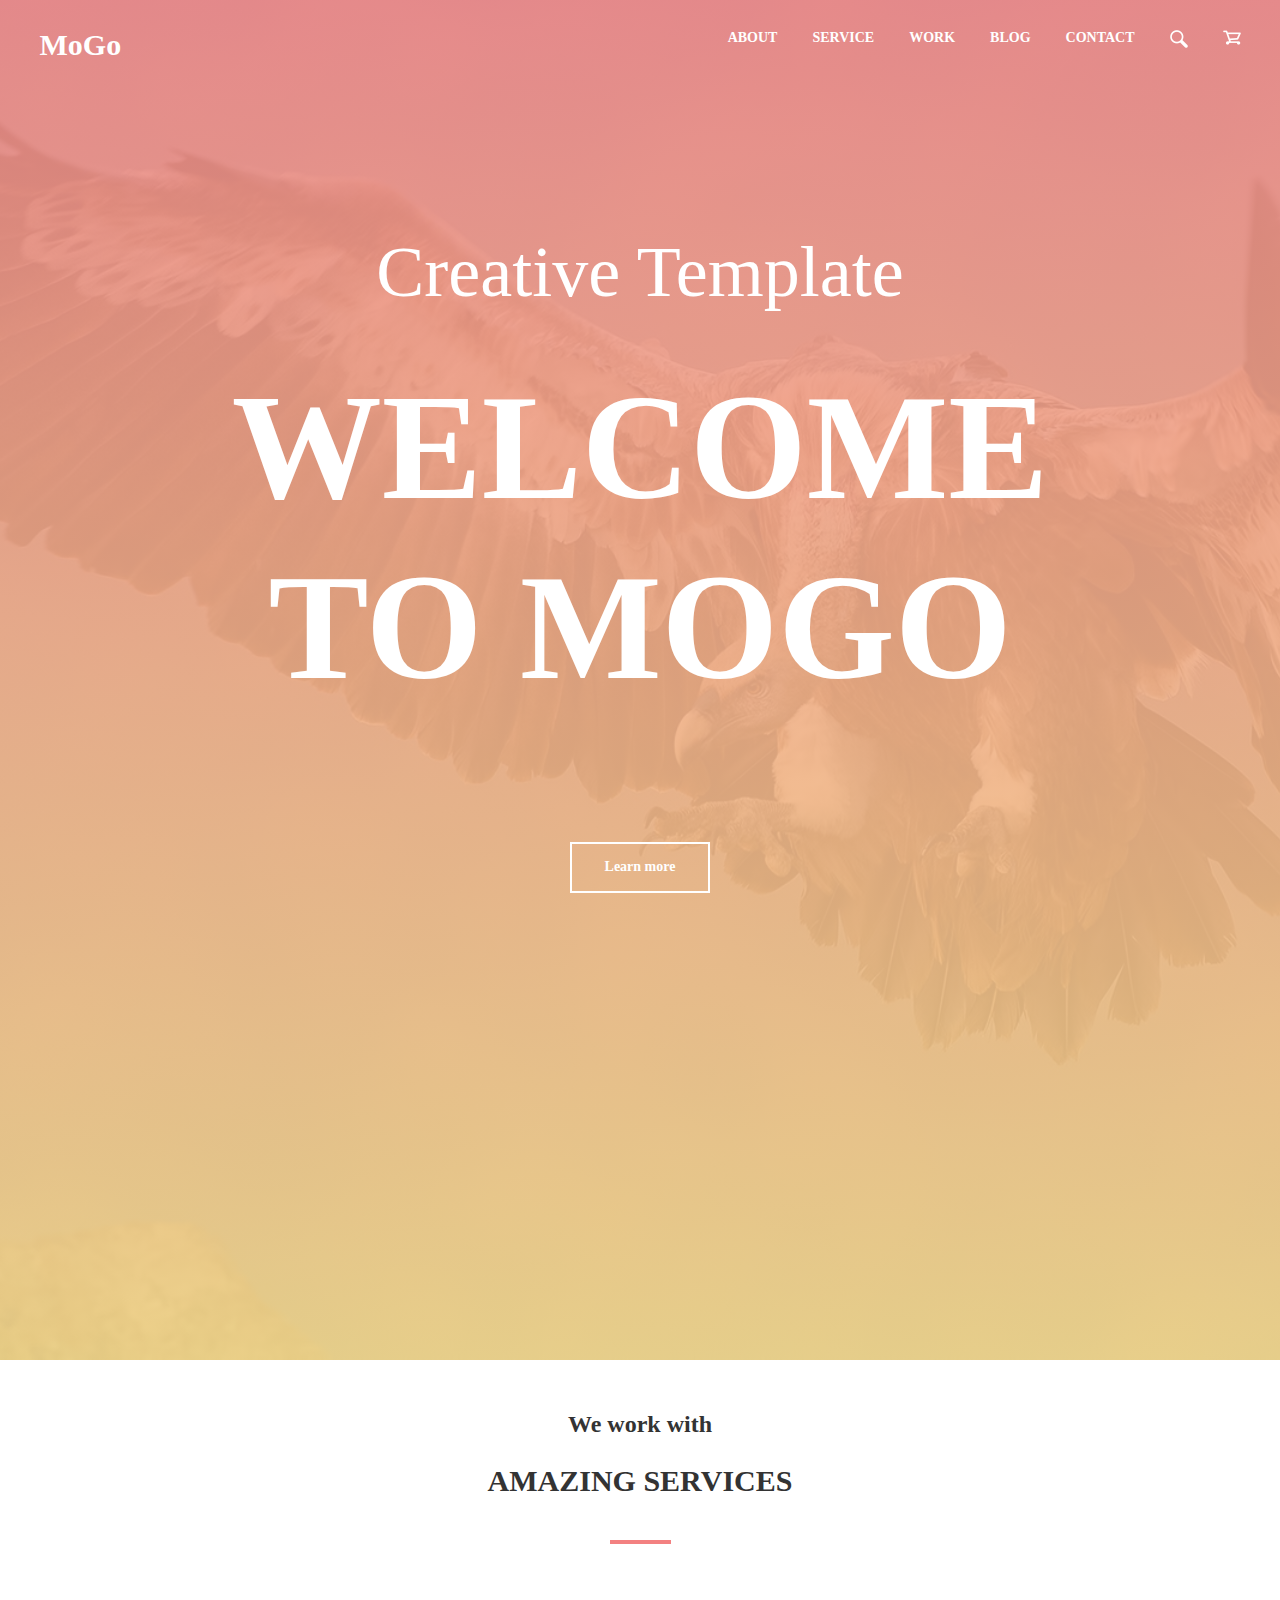
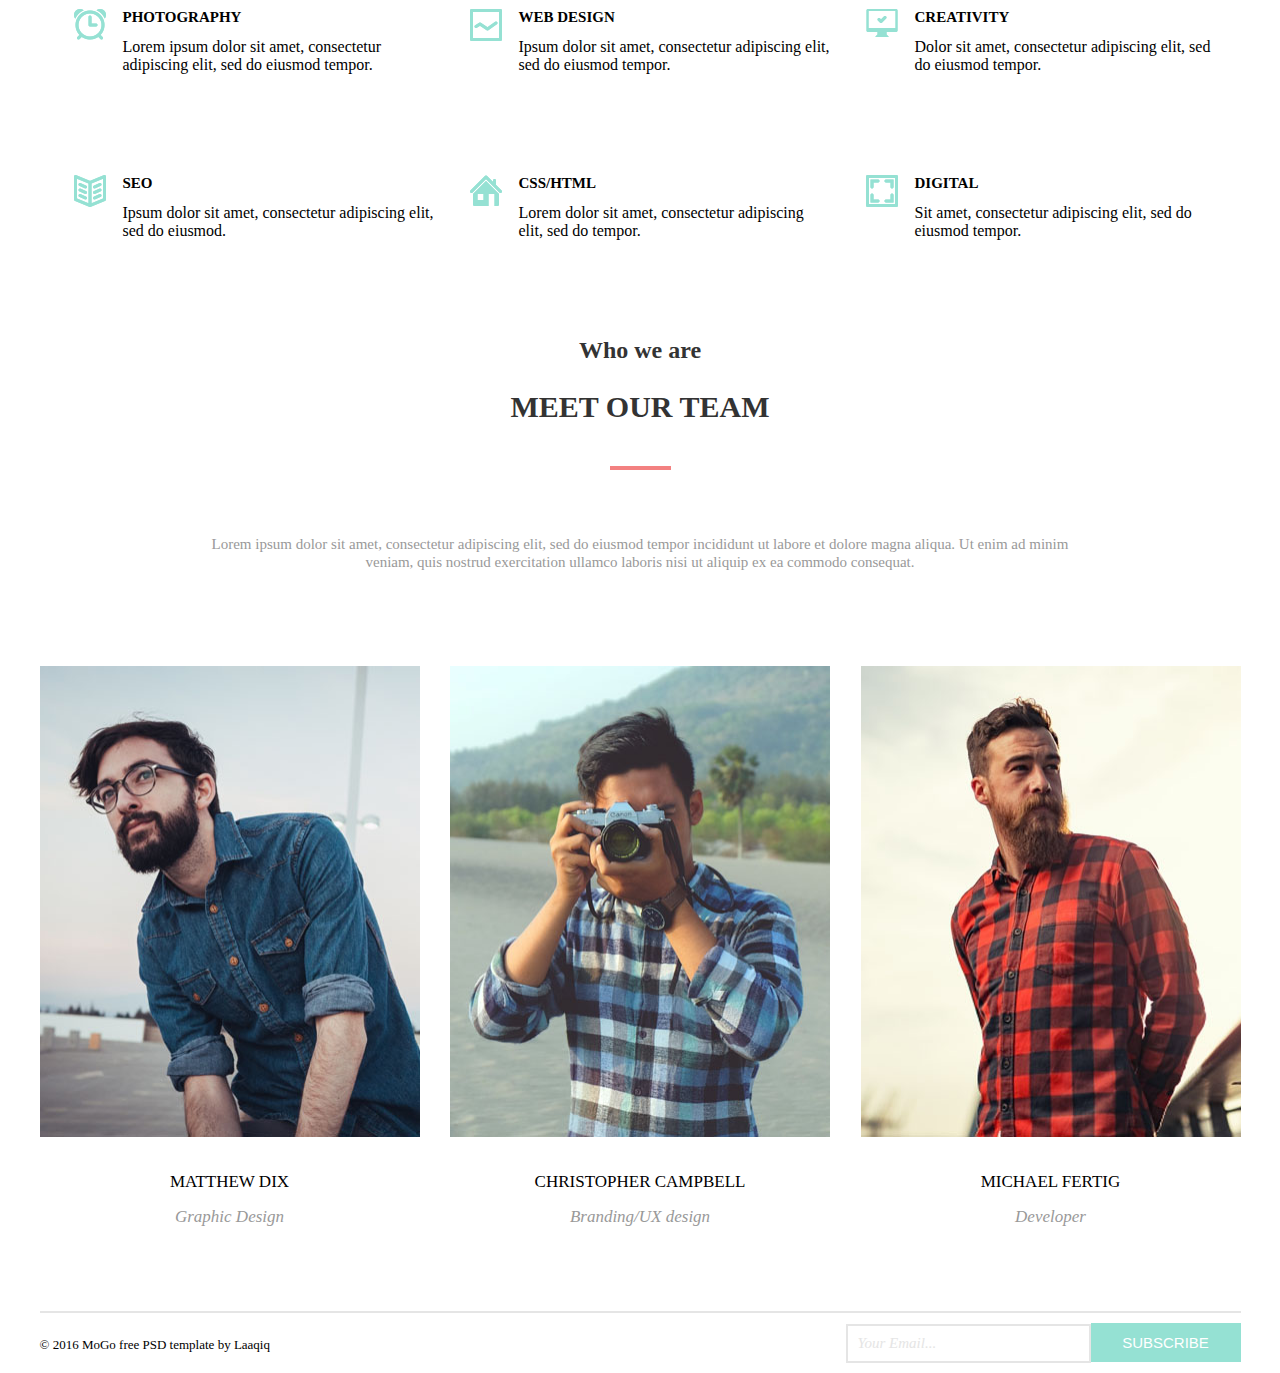
==== modul-10/index.html @ 05763b3d "home work_10_v2" ====
<!DOCTYPE html>
<html lang="en">
<head>
    <meta charset="UTF-8">
    <meta name="viewport" content="width=device-width, initial-scale=1.0">
    <title>Documet</title>
    
    <link rel="stylesheet" href="styles/fonts.css">
    <link rel="stylesheet" href="styles/styles.css">
     <link rel="stylesheet" href="styles/normalize.css">
</head>
<body>
        <header class="header">
            <div class="container">
                <div class="header__inner">
                    <a class="header__logo" href="">MoGo</a>
           
                    <nav class="header__nav">
                        <ul class="header__nav-list">
                        <li class="header__nav-item">
                            <a class="header__nav-link header__nav-link_active" href="">about</a>
                        </li>
                        <li class="header__nav-item">
                            <a class="header__nav-link" href="">service</a>
                        </li>
                        <li class="header__nav-item">
                            <a class="header__nav-link" href="">work</a>
                        </li>
                        <li class="header__nav-item">
                            <a class="header__nav-link" href="">blog</a>
                        </li>
                        <li class="header__nav-item">
                            <a class="header__nav-link" href="">contact</a>
                        </li>
                        <li class="header__nav-item">
                            <a class="header__nav-link" href="">
                                <img class="header__img"  srcset="img/img/search.png 18w, img/img/search@2x.png 36w" sizes="18px" src="img/img/search.png" alt="#" width="18">
                            </a>
                        </li>
                        <li class="header__nav-item">
                            <a class="header__nav-link" href="">
                                <img class="header__img"  srcset="img/img/backet.png 18w, img/img/backet@2x.png 36w" sizes="18px" src="img/img/backet.png" alt="#" width="18">
                            </a>
                        </li>
                        </ul>
                    </nav>
                 </div>
            </div>
        </header>
    
        <main>

            <section class="info">
                <div class="info-wrap">
                    <div class="info-container">
                        <p class="info-container__text">
                            Creative Template
                        </p>
                        <h2 class="info-container__title">
                            Welcome to MoGo
                        </h2>
                        <div class="info-container__button-wrap">
                            <button class="info-container__button">Learn more</button>
                        </div>
                    </div>
                </div>
            </section>

    <section class="our-team">
        <div class="container">
                        <h2 class="spans">
                        <span class="sub-title">We work with</span>
                        <span class="h2">amazing services</span>
                        </h2>

                    <ul class="menu__item">
                        <li class="menu">
                            <article class="img__1 article">
                                <h2 class="heading">
                                    photography
                                </h2>
                                <p class="inf">
                                    Lorem ipsum dolor sit amet, consectetur adipiscing elit, sed do eiusmod tempor.
                                </p>
                            </article>
                        </li>
                        <li class="menu">
                            <article class="img__2 article">
                                <h2 class="heading">
                                    web design
                                </h2>
                                <p class="inf">
                                    Ipsum dolor sit amet, consectetur adipiscing elit, sed do eiusmod tempor.
                                </p>
                            </article>
                        </li>
                        <li class="menu">
                            <article class="img__3 article">
                                <h2 class="heading">
                                    creativity
                                </h2>
                                <p class="inf">
                                    Dolor sit amet, consectetur adipiscing elit, sed do eiusmod tempor.
                                </p>
                            </article>
                        </li>
                        <li class="menu">
                            <article class="img__4 article">
                                <h2 class="heading">
                                    seo
                                </h2>
                                <p class="inf">
                                    Ipsum dolor sit amet, consectetur adipiscing elit, sed do eiusmod.
                                </p>
                            </article>
                        </li>
                        <li class="menu">
                            <article class="img__5 article">
                                <h2 class="heading">
                                    css/html
                                </h2>
                                <p class="inf">
                                    Lorem dolor sit amet, consectetur adipiscing elit, sed do tempor.
                                </p>
                            </article>
                        </li>
                        <li class="menu">
                            <article class="img__6 article">
                                <h2 class="heading">
                                    digital
                                </h2>
                                <p class="inf">
                                    Sit amet, consectetur adipiscing elit, sed do eiusmod tempor.
                                </p>
                            </article>
                        </li>
                    </ul>
                </div>
                </section>

         <section class="our-team">
            <div class="container">
                        <h2 class="spans">
                        <span class="sub-title">Who we are</span>

                        <span class="h2">Meet our team</span>
                        </h2>
                        <p class="text">
                            Lorem ipsum dolor sit amet, consectetur adipiscing elit, sed do eiusmod tempor incididunt ut labore et dolore magna aliqua. Ut enim ad minim veniam, quis nostrud exercitation ullamco laboris nisi ut aliquip ex ea commodo consequat. 
                        </p>
                        <ul class="our-team__members-list">
                            <li class="our-team__member">
                                <div class="card">
                                    <div class="overlay">
                                    <a class="icons" href="">
                                        <span class="icon-1 overlay-icon"></span>
                                    </a>
                                    <a class="icons" href="">
                                        <span class="icon-2 overlay-icon"></span>
                                    </a>
                                    <a class="icons" href="">
                                        <span class="icon-3 overlay-icon"></span>
                                    </a>
                                    <a class="icons" href="">
                                        <span class="icon-4 overlay-icon"></span>
                                    </a>
                                    </div>
                                    <img src="img/men/men1.jpg" alt="" width="380px" height="471px">
                                    <p class="card-name">Matthew Dix</p>
                                    <p class="card-pos">Graphic Design</p>
                                </div>
                            </li>
                            <li class="our-team__member">
                                <div class="card">
                                    <div class="overlay">
                                        <a class="icons" href="">
                                        <span class="icon-1 overlay-icon"></span>
                                        </a>
                                        <a class="icons" href="">                                 
                                        <span class="icon-2 overlay-icon"></span>
                                        </a>
                                        <a class="icons" href="">
                                        <span class="icon-3 overlay-icon"></span>
                                        </a>
                                        <a class="icons" href="">
                                        <span class="icon-4 overlay-icon"></span>
                                        </a>
                                    </div>
                                    <img src="img/men/men2.jpg" alt="" width="380px" height="471px">
                                    <p class="card-name">Christopher Campbell</p>
                                    <p class="card-pos">Branding/UX design</p>
                                </div>
                            </li>
                            <li class="our-team__member">
                                <div class="card">
                                    <div class="overlay">
                                        <a class="icons" href="">
                                        <span class="icon-1 overlay-icon"></span>
                                        </a>
                                        <a class="icons" href="">
                                        <span class="icon-2 overlay-icon"></span>
                                        </a>
                                        <a class="icons" href="">
                                        <span class="icon-3 overlay-icon"></span>
                                        </a>
                                        <a class="icons" href="">
                                        <span class="icon-4 overlay-icon"></span>
                                        </a>
                                    </div>
                                    <img src="img/men/men3.jpg" alt="" width="380px" height="471px">
                                    <p class="card-name">Michael Fertig</p>
                                    <p class="card-pos">Developer</p>
                                </div>
                            </li>
                        </ul>
                </div>
            </section>
            
        </main> 

        <footer class="">
            <div class="container">
                <div class="footer__nav">
                    <div class="footer__iner">
                        <a class="footer__navs">
                            <p class="footer_text">© 2016 MoGo free PSD template by Laaqiq</p>
                        </a>
                
                        <form action="">
                            <p class="inp">
                                <input class="imp__text" type="text" value="Your Email..."><input class="imp__sub" type="submit" value="subscribe">
                            </p>
                        </form>
                     </div>
                </div>
            </div>
      
        </footer>
    
</body>
</html>
---- modul-10/styles/fonts.css ----
/* montserrat-300italic - latin */
@font-face {
    font-family: 'Montserrat';
    font-style: italic;
    font-weight: 300;
    src: local('Montserrat Light Italic'), local('Montserrat-LightItalic'),
         url('../fonts/Montserratmontserrat-v14-latin-300italic.woff2') format('woff2'), /* Chrome 26+, Opera 23+, Firefox 39+ */
         url('../fonts/Montserratmontserrat-v14-latin-300italic.woff') format('woff'); /* Chrome 6+, Firefox 3.6+, IE 9+, Safari 5.1+ */
  }
  /* montserrat-regular - latin */
  @font-face {
    font-family: 'Montserrat';
    font-style: normal;
    font-weight: 400;
    src: local('Montserrat Regular'), local('Montserrat-Regular'),
         url('../fonts/Montserratmontserrat-v14-latin-regular.woff2') format('woff2'), /* Chrome 26+, Opera 23+, Firefox 39+ */
         url('../fonts/Montserratmontserrat-v14-latin-regular.woff') format('woff'); /* Chrome 6+, Firefox 3.6+, IE 9+, Safari 5.1+ */
  }
  /* montserrat-italic - latin */
  @font-face {
    font-family: 'Montserrat';
    font-style: italic;
    font-weight: 400;
    src: local('Montserrat Italic'), local('Montserrat-Italic'),
         url('../fonts/Montserratmontserrat-v14-latin-italic.woff2') format('woff2'), /* Chrome 26+, Opera 23+, Firefox 39+ */
         url('../fonts/Montserratmontserrat-v14-latin-italic.woff') format('woff'); /* Chrome 6+, Firefox 3.6+, IE 9+, Safari 5.1+ */
  }
  /* montserrat-500 - latin */
  @font-face {
    font-family: 'Montserrat';
    font-style: normal;
    font-weight: 500;
    src: local('Montserrat Medium'), local('Montserrat-Medium'),
         url('../fonts/Montserratmontserrat-v14-latin-500.woff2') format('woff2'), /* Chrome 26+, Opera 23+, Firefox 39+ */
         url('../fonts/Montserratmontserrat-v14-latin-500.woff') format('woff'); /* Chrome 6+, Firefox 3.6+, IE 9+, Safari 5.1+ */
  }
  /* montserrat-500italic - latin */
  @font-face {
    font-family: 'Montserrat';
    font-style: italic;
    font-weight: 500;
    src: local('Montserrat Medium Italic'), local('Montserrat-MediumItalic'),
         url('../fonts/Montserratmontserrat-v14-latin-500italic.woff2') format('woff2'), /* Chrome 26+, Opera 23+, Firefox 39+ */
         url('../fonts/Montserratmontserrat-v14-latin-500italic.woff') format('woff'); /* Chrome 6+, Firefox 3.6+, IE 9+, Safari 5.1+ */
  }
  /* montserrat-600 - latin */
  @font-face {
    font-family: 'Montserrat';
    font-style: normal;
    font-weight: 600;
    src: local('Montserrat SemiBold'), local('Montserrat-SemiBold'),
         url('../fonts/Montserratmontserrat-v14-latin-600.woff2') format('woff2'), /* Chrome 26+, Opera 23+, Firefox 39+ */
         url('../fonts/Montserratmontserrat-v14-latin-600.woff') format('woff'); /* Chrome 6+, Firefox 3.6+, IE 9+, Safari 5.1+ */
  }
  /* montserrat-600italic - latin */
  @font-face {
    font-family: 'Montserrat';
    font-style: italic;
    font-weight: 600;
    src: local('Montserrat SemiBold Italic'), local('Montserrat-SemiBoldItalic'),
         url('../fonts/Montserratmontserrat-v14-latin-600italic.woff2') format('woff2'), /* Chrome 26+, Opera 23+, Firefox 39+ */
         url('../fonts/Montserratmontserrat-v14-latin-600italic.woff') format('woff'); /* Chrome 6+, Firefox 3.6+, IE 9+, Safari 5.1+ */
  }
  /* montserrat-700 - latin */
  @font-face {
    font-family: 'Montserrat';
    font-style: normal;
    font-weight: 700;
    src: local('Montserrat Bold'), local('Montserrat-Bold'),
         url('../fonts/Montserratmontserrat-v14-latin-700.woff2') format('woff2'), /* Chrome 26+, Opera 23+, Firefox 39+ */
         url('../fonts/Montserratmontserrat-v14-latin-700.woff') format('woff'); /* Chrome 6+, Firefox 3.6+, IE 9+, Safari 5.1+ */
  }
  /* montserrat-700italic - latin */
  @font-face {
    font-family: 'Montserrat';
    font-style: italic;
    font-weight: 700;
    src: local('Montserrat Bold Italic'), local('Montserrat-BoldItalic'),
         url('../fonts/Montserratmontserrat-v14-latin-700italic.woff2') format('woff2'), /* Chrome 26+, Opera 23+, Firefox 39+ */
         url('../fonts/Montserratmontserrat-v14-latin-700italic.woff') format('woff'); /* Chrome 6+, Firefox 3.6+, IE 9+, Safari 5.1+ */
  }
  /* montserrat-800 - latin */
  @font-face {
    font-family: 'Montserrat';
    font-style: normal;
    font-weight: 800;
    src: local('Montserrat ExtraBold'), local('Montserrat-ExtraBold'),
         url('../fonts/Montserratmontserrat-v14-latin-800.woff2') format('woff2'), /* Chrome 26+, Opera 23+, Firefox 39+ */
         url('../fonts/Montserratmontserrat-v14-latin-800.woff') format('woff'); /* Chrome 6+, Firefox 3.6+, IE 9+, Safari 5.1+ */
  }
  /* montserrat-800italic - latin */
  @font-face {
    font-family: 'Montserrat';
    font-style: italic;
    font-weight: 800;
    src: local('Montserrat ExtraBold Italic'), local('Montserrat-ExtraBoldItalic'),
         url('../fonts/Montserratmontserrat-v14-latin-800italic.woff2') format('woff2'), /* Chrome 26+, Opera 23+, Firefox 39+ */
         url('../fonts/Montserratmontserrat-v14-latin-800italic.woff') format('woff'); /* Chrome 6+, Firefox 3.6+, IE 9+, Safari 5.1+ */
  }




  /* kaushan-script-regular - latin-ext_latin */
@font-face {
    font-family: 'Kaushan Script';
    font-style: normal;
    font-weight: 400;
    src: local('Kaushan Script'), local('KaushanScript-Regular'),
         url('../fonts/Kaushan Scriptkaushan-script-v8-latin-ext_latin-regular.woff2') format('woff2'), /* Chrome 26+, Opera 23+, Firefox 39+ */
         url('../fonts/Kaushan Scriptkaushan-script-v8-latin-ext_latin-regular.woff') format('woff'); /* Chrome 6+, Firefox 3.6+, IE 9+, Safari 5.1+ */
  }








  /* roboto-regular - latin-ext_latin */
@font-face {
    font-family: 'Roboto';
    font-style: normal;
    font-weight: 400;
    src: local('Roboto'), local('Roboto-Regular'),
         url('../fonts/Robotoroboto-v20-latin-ext_latin-regular.woff2') format('woff2'), /* Chrome 26+, Opera 23+, Firefox 39+ */
         url('../fonts/Robotoroboto-v20-latin-ext_latin-regular.woff') format('woff'); /* Chrome 6+, Firefox 3.6+, IE 9+, Safari 5.1+ */
  }
  /* roboto-500 - latin-ext_latin */
  @font-face {
    font-family: 'Roboto';
    font-style: normal;
    font-weight: 500;
    src: local('Roboto Medium'), local('Roboto-Medium'),
         url('../fonts/Robotoroboto-v20-latin-ext_latin-500.woff2') format('woff2'), /* Chrome 26+, Opera 23+, Firefox 39+ */
         url('../fonts/Robotoroboto-v20-latin-ext_latin-500.woff') format('woff'); /* Chrome 6+, Firefox 3.6+, IE 9+, Safari 5.1+ */
  }
  /* roboto-500italic - latin-ext_latin */
  @font-face {
    font-family: 'Roboto';
    font-style: italic;
    font-weight: 500;
    src: local('Roboto Medium Italic'), local('Roboto-MediumItalic'),
         url('../fonts/Robotoroboto-v20-latin-ext_latin-500italic.woff2') format('woff2'), /* Chrome 26+, Opera 23+, Firefox 39+ */
         url('../fonts/Robotoroboto-v20-latin-ext_latin-500italic.woff') format('woff'); /* Chrome 6+, Firefox 3.6+, IE 9+, Safari 5.1+ */
  }
  /* roboto-italic - latin-ext_latin */
  @font-face {
    font-family: 'Roboto';
    font-style: italic;
    font-weight: 400;
    src: local('Roboto Italic'), local('Roboto-Italic'),
         url('../fonts/Robotoroboto-v20-latin-ext_latin-italic.woff2') format('woff2'), /* Chrome 26+, Opera 23+, Firefox 39+ */
         url('../fonts/Robotoroboto-v20-latin-ext_latin-italic.woff') format('woff'); /* Chrome 6+, Firefox 3.6+, IE 9+, Safari 5.1+ */
  }
  /* roboto-700 - latin-ext_latin */
  @font-face {
    font-family: 'Roboto';
    font-style: normal;
    font-weight: 700;
    src: local('Roboto Bold'), local('Roboto-Bold'),
         url('../fonts/Robotoroboto-v20-latin-ext_latin-700.woff2') format('woff2'), /* Chrome 26+, Opera 23+, Firefox 39+ */
         url('../fonts/Robotoroboto-v20-latin-ext_latin-700.woff') format('woff'); /* Chrome 6+, Firefox 3.6+, IE 9+, Safari 5.1+ */
  }
  /* roboto-700italic - latin-ext_latin */
  @font-face {
    font-family: 'Roboto';
    font-style: italic;
    font-weight: 700;
    src: local('Roboto Bold Italic'), local('Roboto-BoldItalic'),
         url('../fonts/Robotoroboto-v20-latin-ext_latin-700italic.woff2') format('woff2'), /* Chrome 26+, Opera 23+, Firefox 39+ */
         url('../fonts/Robotoroboto-v20-latin-ext_latin-700italic.woff') format('woff'); /* Chrome 6+, Firefox 3.6+, IE 9+, Safari 5.1+ */
  }
---- modul-10/styles/styles.css ----
.container {
    position: relative;
    width: 100%;
    max-width: 1201px;
    margin: auto;
    box-sizing: border-box;
}
.header {
    padding-top: 30px;
    width: 100%;
    position: absolute;
    top: 0;
    left: 0;
}

.header__inner {
    display: flex;
    flex-wrap: wrap;
    justify-content: space-between;
    align-items: center;
    height: 38px;
}

.header__logo {
    font-family: 'Montserrat';
    align-self: start;
    color: #fff;
    font-size: 30px;
    line-height: 1;
    font-weight: 700;
    text-decoration: none;
}

.header__nav-list {
    margin: 0px;
    padding: 0px;
    display: flex;
    flex-wrap: wrap;
    list-style: none;
    text-align: center;
}

.header__nav-item {
    margin-right: 35px;
    font-size: 16px;
}

.header__nav-item:last-child {
    margin-right: 0;
}

.header__nav-link {
    display: block;
    position: relative;
    color: #fff;
    font-size: 14px;
    font-weight: 700;
    text-transform: uppercase;
    text-decoration: none;
    transition: 0.2s;
    font-family: 'Montserrat';
}

.header__nav-link::after {
content: '';
display: block;
width: 100%;
height: 4px;
margin: 11px 0 0;
background-color: transparent;
transition: 0.2s;
}

.header__nav-link:hover::after {
    background-color: #fce38a;
}

.header__nav-link:hover {
    color: #fce38a;
}

.info {
    min-height: 100vh;
    /* padding: 229px 0 231px; */
    background-image: url(../img/back/back.png);
    background-position: center;
    background-size: cover;
    box-sizing: border-box;
    margin-bottom: 50px;
}

.info-wrap {
    width: 100%;
    min-height: 100vh;
    /* height: 100%; */
    padding: 229px 0 231px;
    background-image: linear-gradient(to bottom,rgb(239, 138, 138, 0.9),rgb(241, 214, 138, 0.9));
}

.info-container {
    max-width: 860px;
    margin: 0 auto;
}

.info-container__text {
    text-align: center;
    font-family: 'Kaushan Script';
    font-size: 72px;
    line-height: 1.2;
    margin: 0 auto 42px;
    color: #fff;
}

.info-container__title {
    max-width: 860px;
    margin: 0 auto 125px;
    text-align: center;
    font-size: 150px;
    font-weight: 700;
    color: #ffffff;
    text-transform: uppercase;
    line-height: 1.2;
    font-family: 'Montserrat';
}

.info-container__button-wrap {
    text-align: center;
}
.info-container__button {
    display: inline-block;
    padding: 15px 33px;
    border: 2px solid #fff;
    background-color: transparent;
    cursor: pointer;
    font-size: 14px;
    font-weight: 600;
    line-height: 1.2;
    color: #fff;
    font-family: 'Montserrat';
}





.sub-title {
    display: block;
margin: 0px;
padding: 0px;
margin-bottom: 24px;
color: #333333;
font-family: 'Kaushan Script';
font-size: 24px;
line-height: 1.2;
text-align: center;
}

.h2 {
margin-bottom:  48px;
padding:  0px;
color: #333333;
font-size: 30px;
font-weight: 700;
line-height: 1.2;
text-align: center;
text-transform: uppercase;
font-family: 'Montserrat';
}

.h2::after {
    content: '';
    display: block;
    width: 61px;
    height: 4px;
    margin: 41px auto 0;
    background-color: #f38181;
}

.text {
color: #999999;
font-family: 'Roboto';
font-size: 15px;
line-height: 1.2;
text-align: center;
margin: 0px 150px;
margin-bottom: 95px;

}


.menu__item {
display: flex;
flex-wrap: wrap;
justify-content: space-evenly;
margin: 0px;
padding: 0px;
align-items: center;
list-style: none; 
margin-bottom: 95px;
}



.menu {
    width: 383px;
    display: flex;
    margin-bottom: 100px;
}

.menu__item :nth-child(n+4) {
    margin-bottom: 0px;
}


.article {
position: relative;
width: 383px;
padding-left: 70px;
}

.img__1 ::before {
position: absolute;
background-image: url(../img/img/img1.png);
background-repeat: no-repeat;
left: 21px;
top: 0px;
display: inline-block;
content: '';
width: 32px;
height: 32px;
} 

.img__2 ::before {
position: absolute;
background-image: url(../img/img/img2.png);
background-repeat: no-repeat;
left: 21px;
top: 0px;
display: inline-block;
content: '';
width: 32px;
height: 32px;
} 

.img__3 ::before {
position: absolute;
background-image: url(../img/img/img3.png);
background-repeat: no-repeat;
left: 21px;
top: 0px;
display: inline-block;
content: '';
width: 32px;
height: 32px;
} 

.img__4 ::before {
position: absolute;
background-image: url(../img/img/img4.png);
background-repeat: no-repeat;
left: 21px;
top: 0px;
display: inline-block;
content: '';
width: 32px;
height: 32px;
} 

.img__5 ::before {
position: absolute;
background-image: url(../img/img/img5.png);
background-repeat: no-repeat;
left: 21px;
top: 0px;
display: inline-block;
content: '';
width: 32px;
height: 32px;
} 

.img__6 ::before {
position: absolute;
background-image: url(../img/img/img6.png);
background-repeat: no-repeat;
left: 21px;
top: 0px;
display: inline-block;
content: '';
width: 32px;
height: 32px;
} 



.heading {
    margin: 0px;
    text-transform: uppercase;
    font-size: 15px;
    margin-bottom: 12px;
    font-family: 'Montserrat';
}

.img {
    height: 32px;
    padding-left: 21px;
}



.p {
     margin: 0px;
     margin-right: 35px;
}

.inf {
    margin: 0px;
    font-family: 'Roboto';
}




.spans {
    margin: 0px;
    margin-bottom: 65px;
    text-align: center;
}

.our-team {
    margin: 0;
    padding: 0px;
    margin-bottom: 85px;
}

.our-team__members-list {
    display: flex;
    justify-content: space-between;
    margin-top: 90px;
    padding:  0px;
    margin: 0px;
}

.our-team__member {
    list-style: none;
    margin-right: 30px;
}

.our-team__members-list :last-child {
    margin-right: 0px;
}

.card {
    position: relative;
    width: 380px;
    box-shadow: 0 0 #95e1d3;
}

.overlay {
    position: absolute;
    width: 100%;
    height: 471px;    
    background-image: linear-gradient( to bottom, rgba(252, 227, 138, 0.9) 0%, rgba(243, 129, 129, 0.9) 100%);
    display: flex;
    align-items: center;
    justify-content: center;
    opacity: 0;
}


.icons {
margin-right: 1px;

}

.overlay-icon {
    display: inline-block;
    width: 57px;
    height: 57px;
    background-color: #fce38a;
    margin-right: 1px;
}

.overlay :last-child {
    margin-right: 0px;
}

.overlay-icon:hover {
    background-color: #f38181;
}


.icon-1 {
    background-image: url('../img/icons/icons1.png');
    background-repeat: no-repeat;
    background-position: center;
}

.icon-2 {
    background-image: url('../img/icons/icons2.png');
    background-repeat: no-repeat;
    background-position: center;

}

.icon-3 {
    background-image: url('../img/icons/icons3.png');
    background-repeat: no-repeat;
    background-position: center;

}

.icon-4 {
    background-image: url('../img/icons/icons4.png');
    background-repeat: no-repeat;
    background-position: center;

}

.card :hover  {
    opacity: 1 ;
    transition: 0.35s 0.2s;
}

.card:hover .overlay {
    transform: translate(-10px, -10px);
    box-shadow: 10px 10px #95e1d3;  
}


.card-name {
    padding: 0px;
    margin-top: 31px;
    text-align: center;
    font-size: 17px;
    font-family: 'Montserrat';
    text-transform: uppercase;
    margin-bottom: 15px;
}


.card-pos {
    padding:  0px;
    margin: 0px;
    font-style: italic;
    font-size: 17px;
    font-family: 'Roboto';
    text-align: center;
    color: #999999;
}
















.footer__nav {
border-top: 2px solid #e5e5e5;

}

.footer__iner {
display: flex;
justify-content: space-between;

}

.footer__navs:hover {
color: #f6a1a1;
}

.inp {
margin: 10px 0px;
}

.footer_text {
    font-family: 'Montserrat'; 
font-size: 13px; 
margin: 0px;
margin-top: 25px;
}

.imp__text {
height: 33px;
width: 229px;
padding-left: 10px;
border:2px solid #e5e5e5 ;
font-size: 15px;
color: #e5e5e5;
font-family: 'Roboto';
font-style: italic;
}

.imp__sub {
    height: 39px;
    width: 150px;
    background-color: #95e1d3;
    border: none;
    color: #ffffff;
    text-transform: uppercase;
    font-size: 15px;
    font-family: 'Montserrat', sans-serif;

}
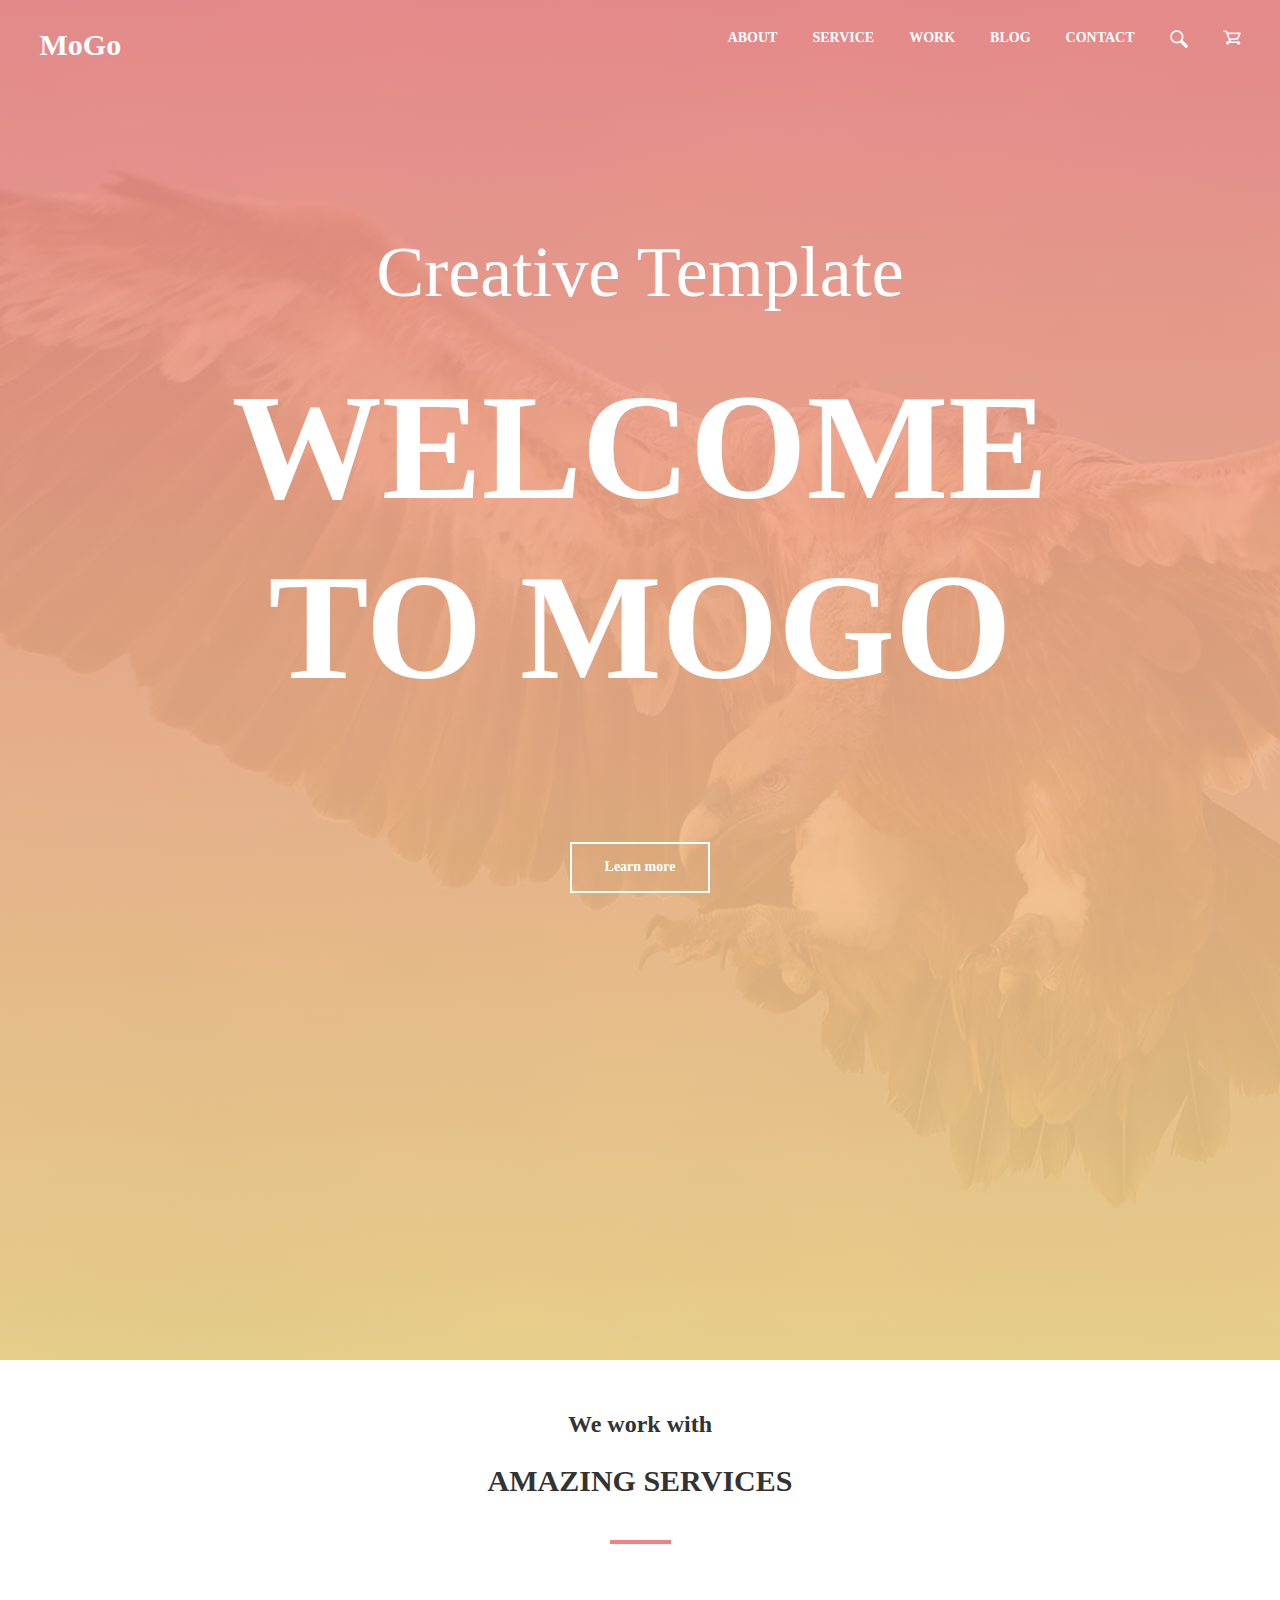
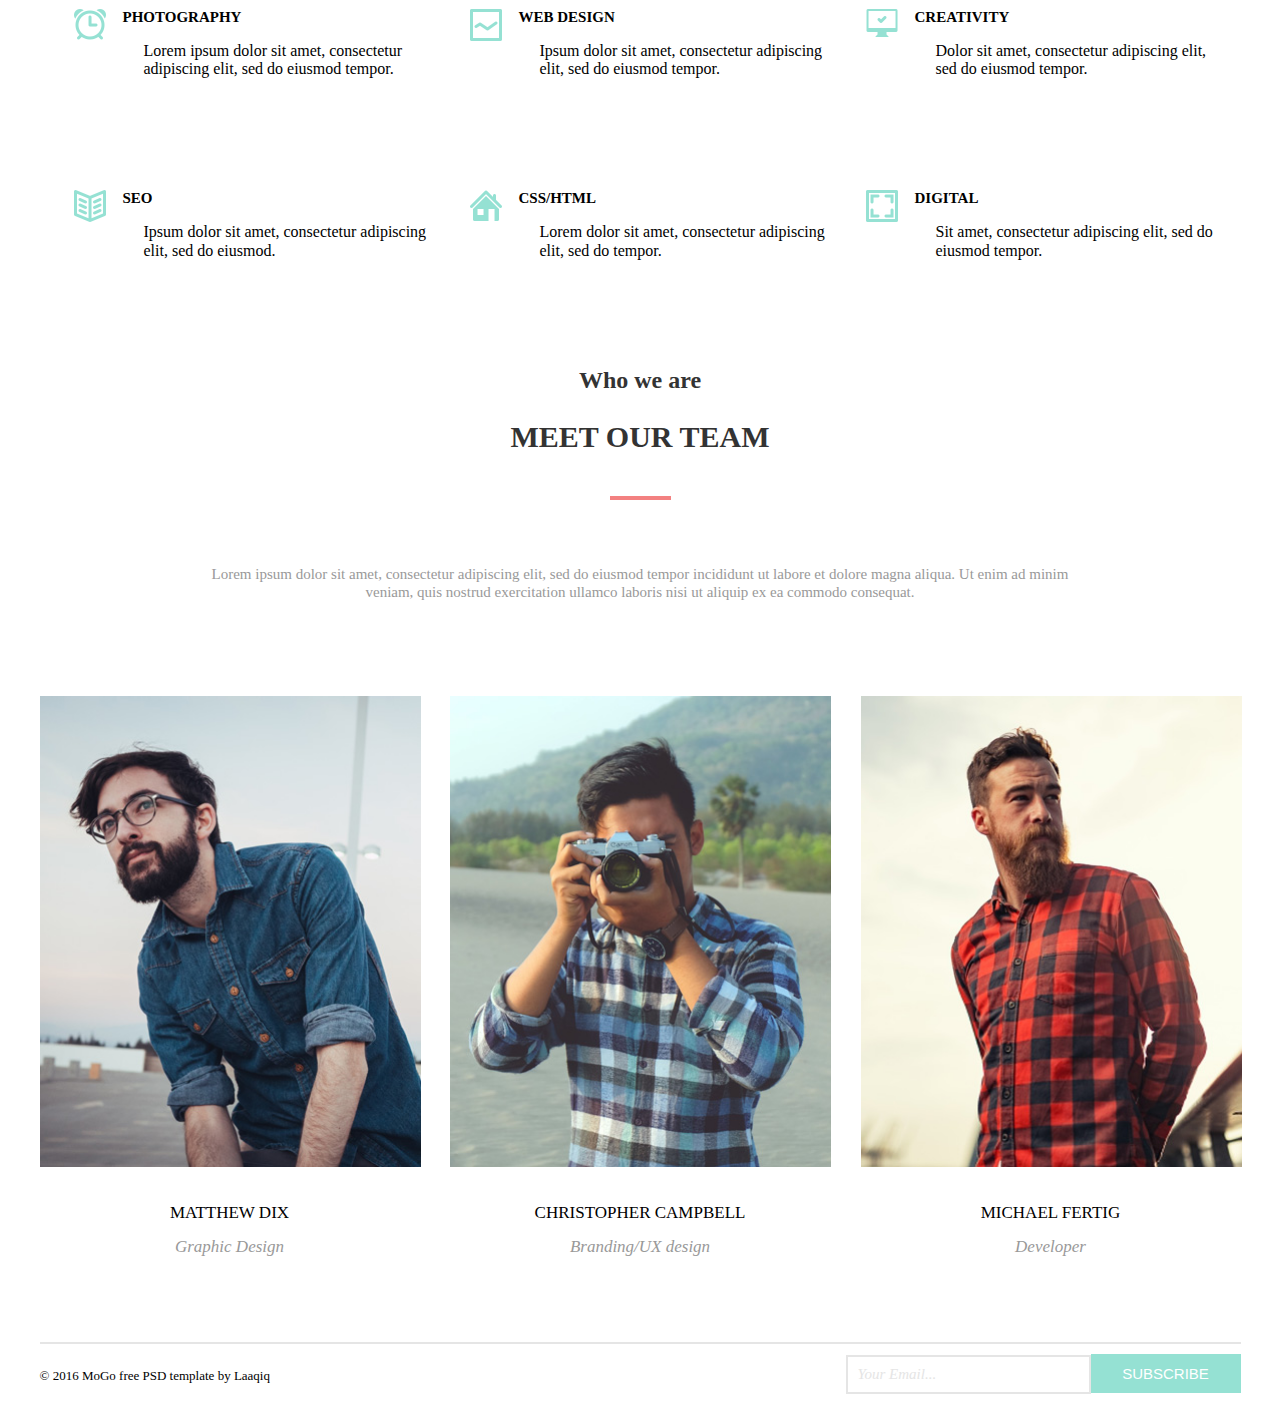
==== commit 50787bd9: "home work_10_v3" ====
--- a/modul-10/index.html
+++ b/modul-10/index.html
@@ -6,8 +6,8 @@
     <title>Documet</title>
     
     <link rel="stylesheet" href="styles/fonts.css">
-    <link rel="stylesheet" href="styles/styles.css">
      <link rel="stylesheet" href="styles/normalize.css">
+     <link rel="stylesheet" href="styles/styles.css">
 </head>
 <body>
         <header class="header">
@@ -68,68 +68,68 @@
 
     <section class="our-team">
         <div class="container">
-                        <h2 class="spans">
+                        <h2 class="our-team__heading">
                         <span class="sub-title">We work with</span>
                         <span class="h2">amazing services</span>
                         </h2>
 
-                    <ul class="menu__item">
-                        <li class="menu">
-                            <article class="img__1 article">
-                                <h2 class="heading">
+                    <ul class="our-team__menu">
+                        <li class="our-team__menu-items">
+                            <article class="service__item services__icon--clock">
+                                <h2 class="our-team__menu-heading">
                                     photography
                                 </h2>
-                                <p class="inf">
+                                <p class="our-team__menu-inf">
                                     Lorem ipsum dolor sit amet, consectetur adipiscing elit, sed do eiusmod tempor.
                                 </p>
                             </article>
                         </li>
-                        <li class="menu">
-                            <article class="img__2 article">
-                                <h2 class="heading">
+                        <li class="our-team__menu-items">
+                            <article class="service__item services__icon--graphic">
+                                <h2 class="our-team__menu-heading">
                                     web design
                                 </h2>
-                                <p class="inf">
+                                <p class="our-team__menu-inf">
                                     Ipsum dolor sit amet, consectetur adipiscing elit, sed do eiusmod tempor.
                                 </p>
                             </article>
                         </li>
-                        <li class="menu">
-                            <article class="img__3 article">
-                                <h2 class="heading">
+                        <li class="our-team__menu-items">
+                            <article class="service__item services__icon--monitor">
+                                <h2 class="our-team__menu-heading">
                                     creativity
                                 </h2>
-                                <p class="inf">
+                                <p class="our-team__menu-inf">
                                     Dolor sit amet, consectetur adipiscing elit, sed do eiusmod tempor.
                                 </p>
                             </article>
                         </li>
-                        <li class="menu">
-                            <article class="img__4 article">
-                                <h2 class="heading">
+                        <li class="our-team__menu-items">
+                            <article class="service__item services__icon--book">
+                                <h2 class="our-team__menu-heading">
                                     seo
                                 </h2>
-                                <p class="inf">
+                                <p class="our-team__menu-inf">
                                     Ipsum dolor sit amet, consectetur adipiscing elit, sed do eiusmod.
                                 </p>
                             </article>
                         </li>
-                        <li class="menu">
-                            <article class="img__5 article">
-                                <h2 class="heading">
+                        <li class="our-team__menu-items">
+                            <article class="service__item services__icon--home">
+                                <h2 class="our-team__menu-heading">
                                     css/html
                                 </h2>
-                                <p class="inf">
+                                <p class="our-team__menu-inf">
                                     Lorem dolor sit amet, consectetur adipiscing elit, sed do tempor.
                                 </p>
                             </article>
                         </li>
-                        <li class="menu">
-                            <article class="img__6 article">
-                                <h2 class="heading">
+                        <li class="our-team__menu-items">
+                            <article class="service__item services__icon--square">
+                                <h2 class="our-team__menu-heading">
                                     digital
                                 </h2>
-                                <p class="inf">
+                                <p class="our-team__menu-inf">
                                     Sit amet, consectetur adipiscing elit, sed do eiusmod tempor.
                                 </p>
                             </article>
@@ -140,7 +140,7 @@
 
          <section class="our-team">
             <div class="container">
-                        <h2 class="spans">
+                        <h2 class="our-team__heading">
                         <span class="sub-title">Who we are</span>
 
                         <span class="h2">Meet our team</span>
@@ -152,20 +152,40 @@
                             <li class="our-team__member">
                                 <div class="card">
                                     <div class="overlay">
-                                    <a class="icons" href="">
-                                        <span class="icon-1 overlay-icon"></span>
-                                    </a>
-                                    <a class="icons" href="">
-                                        <span class="icon-2 overlay-icon"></span>
-                                    </a>
-                                    <a class="icons" href="">
-                                        <span class="icon-3 overlay-icon"></span>
-                                    </a>
-                                    <a class="icons" href="">
-                                        <span class="icon-4 overlay-icon"></span>
-                                    </a>
+                                        <ul class="our-team__card-list">
+                                            <li class="our-team__card-item">
+                                                 <a class="overlay-icon" href="">
+                                                    <svg class="team__networks-icon">
+                                                        <use href="img/sprite.svg#icon-facebook"></use>
+                                                    </svg>
+                                                 </a>
+                                            </li>
+                                            <li class="our-team__card-item">
+                                                <a class="overlay-icon" href="">
+                                                    <svg class="team__networks-icon">
+                                                        <use href="img/sprite.svg#icon-instagram"></use>
+                                                    </svg>
+                                                 </a>
+                                            </li>
+                                            <li class="our-team__card-item">
+                                                <a class="overlay-icon" href="">
+                                                    <svg class="team__networks-icon">
+                                                        <use href="img/sprite.svg#icon-pinteresr"></use>
+                                                    </svg>
+                                                 </a> 
+                                            </li>
+                                            <li class="our-team__card-item">
+                                                <a class="overlay-icon" href="">
+                                                    <svg class="team__networks-icon">
+                                                        <use href="img/sprite.svg#icon-twitter"></use>
+                                                    </svg>
+                                                 </a>
+                                            </li>
+                                        </ul>
                                     </div>
-                                    <img src="img/men/men1.jpg" alt="" width="380px" height="471px">
+                                    <img src="img/men/men1.jpg" srcset="img/men/men1.jpg 380w, img/men/men1@2x.jpg 720w"
+                                    sizes="380px"
+                                    src="img/men/men1.jpg" alt="" width="381">
                                     <p class="card-name">Matthew Dix</p>
                                     <p class="card-pos">Graphic Design</p>
                                 </div>
@@ -173,20 +193,40 @@
                             <li class="our-team__member">
                                 <div class="card">
                                     <div class="overlay">
-                                        <a class="icons" href="">
-                                        <span class="icon-1 overlay-icon"></span>
-                                        </a>
-                                        <a class="icons" href="">                                 
-                                        <span class="icon-2 overlay-icon"></span>
-                                        </a>
-                                        <a class="icons" href="">
-                                        <span class="icon-3 overlay-icon"></span>
-                                        </a>
-                                        <a class="icons" href="">
-                                        <span class="icon-4 overlay-icon"></span>
-                                        </a>
+                                        <ul class="our-team__card-list">
+                                            <li class="our-team__card-item">
+                                                 <a class="overlay-icon" href="">
+                                                    <svg class="team__networks-icon">
+                                                        <use href="img/sprite.svg#icon-facebook"></use>
+                                                    </svg>
+                                                 </a>
+                                            </li>
+                                            <li class="our-team__card-item">
+                                                <a class="overlay-icon" href="">
+                                                    <svg class="team__networks-icon">
+                                                        <use href="img/sprite.svg#icon-instagram"></use>
+                                                    </svg>
+                                                 </a>
+                                            </li>
+                                            <li class="our-team__card-item">
+                                                <a class="overlay-icon" href="">
+                                                    <svg class="team__networks-icon">
+                                                        <use href="img/sprite.svg#icon-pinteresr"></use>
+                                                    </svg>
+                                                 </a> 
+                                            </li>
+                                            <li class="our-team__card-item">
+                                                <a class="overlay-icon" href="">
+                                                    <svg class="team__networks-icon">
+                                                        <use href="img/sprite.svg#icon-twitter"></use>
+                                                    </svg>
+                                                 </a>
+                                            </li>
+                                        </ul>
                                     </div>
-                                    <img src="img/men/men2.jpg" alt="" width="380px" height="471px">
+                                    <img src="img/men/men2.jpg" srcset="img/men/men2.jpg 380w, img/men/men2@2x.jpg 720w"
+                                    sizes="380px"
+                                    src="img/men/men2.jpg" alt="" width="381">
                                     <p class="card-name">Christopher Campbell</p>
                                     <p class="card-pos">Branding/UX design</p>
                                 </div>
@@ -194,20 +234,40 @@
                             <li class="our-team__member">
                                 <div class="card">
                                     <div class="overlay">
-                                        <a class="icons" href="">
-                                        <span class="icon-1 overlay-icon"></span>
-                                        </a>
-                                        <a class="icons" href="">
-                                        <span class="icon-2 overlay-icon"></span>
-                                        </a>
-                                        <a class="icons" href="">
-                                        <span class="icon-3 overlay-icon"></span>
-                                        </a>
-                                        <a class="icons" href="">
-                                        <span class="icon-4 overlay-icon"></span>
-                                        </a>
+                                        <ul class="our-team__card-list">
+                                            <li class="our-team__card-item">
+                                                 <a class="overlay-icon" href="">
+                                                    <svg class="team__networks-icon">
+                                                        <use href="img/sprite.svg#icon-facebook"></use>
+                                                    </svg>
+                                                 </a>
+                                            </li>
+                                            <li class="our-team__card-item">
+                                                <a class="overlay-icon" href="">
+                                                    <svg class="team__networks-icon">
+                                                        <use href="img/sprite.svg#icon-instagram"></use>
+                                                    </svg>
+                                                 </a>
+                                            </li>
+                                            <li class="our-team__card-item">
+                                                <a class="overlay-icon" href="">
+                                                    <svg class="team__networks-icon">
+                                                        <use href="img/sprite.svg#icon-pinteresr"></use>
+                                                    </svg>
+                                                 </a> 
+                                            </li>
+                                            <li class="our-team__card-item">
+                                                <a class="overlay-icon" href="">
+                                                    <svg class="team__networks-icon">
+                                                        <use href="img/sprite.svg#icon-twitter"></use>
+                                                    </svg>
+                                                 </a>
+                                            </li>
+                                        </ul>
                                     </div>
-                                    <img src="img/men/men3.jpg" alt="" width="380px" height="471px">
+                                    <img src="img/men/men3.jpg" srcset="img/men/men3.jpg 380w, img/men/men3@2x.jpg 720w"
+                                    sizes="380px"
+                                    src="img/men/men3.jpg" alt="" width="381">
                                     <p class="card-name">Michael Fertig</p>
                                     <p class="card-pos">Developer</p>
                                 </div>
@@ -226,10 +286,10 @@
                             <p class="footer_text">© 2016 MoGo free PSD template by Laaqiq</p>
                         </a>
                 
-                        <form action="">
-                            <p class="inp">
+                        <form class="inp" action="">
+                           
                                 <input class="imp__text" type="text" value="Your Email..."><input class="imp__sub" type="submit" value="subscribe">
-                            </p>
+                            
                         </form>
                      </div>
                 </div>
--- a/modul-10/styles/styles.css
+++ b/modul-10/styles/styles.css
@@ -82,7 +82,7 @@
 .info {
     min-height: 100vh;
     /* padding: 229px 0 231px; */
-    background-image: url(../img/back/back.png);
+    background-image: url(../img/back/back.jpg);
     background-position: center;
     background-size: cover;
     box-sizing: border-box;
@@ -188,7 +188,7 @@
 }
 
 
-.menu__item {
+.our-team__menu {
 display: flex;
 flex-wrap: wrap;
 justify-content: space-evenly;
@@ -201,24 +201,24 @@
 
 
 
-.menu {
+.our-team__menu-items {
     width: 383px;
     display: flex;
     margin-bottom: 100px;
 }
 
-.menu__item :nth-child(n+4) {
+.our-team__menu :nth-child(n+4) {
     margin-bottom: 0px;
 }
 
 
-.article {
+.service__item {
 position: relative;
 width: 383px;
 padding-left: 70px;
 }
 
-.img__1 ::before {
+.services__icon--clock::before {
 position: absolute;
 background-image: url(../img/img/img1.png);
 background-repeat: no-repeat;
@@ -230,7 +230,7 @@
 height: 32px;
 } 
 
-.img__2 ::before {
+.services__icon--graphic::before {
 position: absolute;
 background-image: url(../img/img/img2.png);
 background-repeat: no-repeat;
@@ -242,7 +242,7 @@
 height: 32px;
 } 
 
-.img__3 ::before {
+.services__icon--monitor::before {
 position: absolute;
 background-image: url(../img/img/img3.png);
 background-repeat: no-repeat;
@@ -254,7 +254,7 @@
 height: 32px;
 } 
 
-.img__4 ::before {
+.services__icon--book::before {
 position: absolute;
 background-image: url(../img/img/img4.png);
 background-repeat: no-repeat;
@@ -266,7 +266,7 @@
 height: 32px;
 } 
 
-.img__5 ::before {
+.services__icon--home::before {
 position: absolute;
 background-image: url(../img/img/img5.png);
 background-repeat: no-repeat;
@@ -278,7 +278,7 @@
 height: 32px;
 } 
 
-.img__6 ::before {
+.services__icon--square::before {
 position: absolute;
 background-image: url(../img/img/img6.png);
 background-repeat: no-repeat;
@@ -292,7 +292,7 @@
 
 
 
-.heading {
+.our-team__menu-heading {
     margin: 0px;
     text-transform: uppercase;
     font-size: 15px;
@@ -300,7 +300,7 @@
     font-family: 'Montserrat';
 }
 
-.img {
+.our-team__menu-inf {
     height: 32px;
     padding-left: 21px;
 }
@@ -320,7 +320,7 @@
 
 
 
-.spans {
+.our-team__heading {
     margin: 0px;
     margin-bottom: 65px;
     text-align: center;
@@ -354,6 +354,7 @@
     width: 380px;
     box-shadow: 0 0 #95e1d3;
 }
+
 
 .overlay {
     position: absolute;
@@ -366,11 +367,22 @@
     opacity: 0;
 }
 
-
-.icons {
-margin-right: 1px;
-
-}
+.our-team__card-list {
+display: flex;
+list-style: none;
+}
+
+.our-team__card-item {
+    margin-right: 1px;
+  
+}
+
+
+
+.our-team__card-item:last-child {
+    margin-right: 0px;
+}
+
 
 .overlay-icon {
     display: inline-block;
@@ -387,34 +399,18 @@
 .overlay-icon:hover {
     background-color: #f38181;
 }
-
-
-.icon-1 {
-    background-image: url('../img/icons/icons1.png');
-    background-repeat: no-repeat;
-    background-position: center;
-}
-
-.icon-2 {
-    background-image: url('../img/icons/icons2.png');
-    background-repeat: no-repeat;
-    background-position: center;
-
-}
-
-.icon-3 {
-    background-image: url('../img/icons/icons3.png');
-    background-repeat: no-repeat;
-    background-position: center;
-
-}
-
-.icon-4 {
-    background-image: url('../img/icons/icons4.png');
-    background-repeat: no-repeat;
-    background-position: center;
-
-}
+.team__networks-icon {
+    display: inline-block;
+    width: 27px;
+    height: 27px;
+    fill: #f38181;
+}
+
+.team__networks-icon:hover {
+    fill: #fff;
+}
+
+
 
 .card :hover  {
     opacity: 1 ;
@@ -512,3 +508,35 @@
 
 }
 
+
+
+@media (min-resolution: 192dpi), (min-resolution: 2dppx) {
+    .info {
+        background-image: url(../img/back/back@2x.jpg);
+    }
+    .services__icon--clock::before {
+        background-image: url(../img/img/img1@2x.png);
+       
+    }
+    .services__icon--graphic::before {
+        background-image: url(../img/img/img2@2x.png);
+       
+    }
+    .services__icon--monitor::before {
+        background-image: url(../img/img/img3@2x.png);
+       
+    }
+    .services__icon--book::before {
+        background-image: url(../img/img/img4@2x.png);
+       
+    }
+    .services__icon--home::before {
+        background-image: url(../img/img/img5@2x.png);
+    
+    }
+    .services__icon--square::before {
+        background-image: url(../img/img/img6@2x.png);
+       
+    }
+   }
+
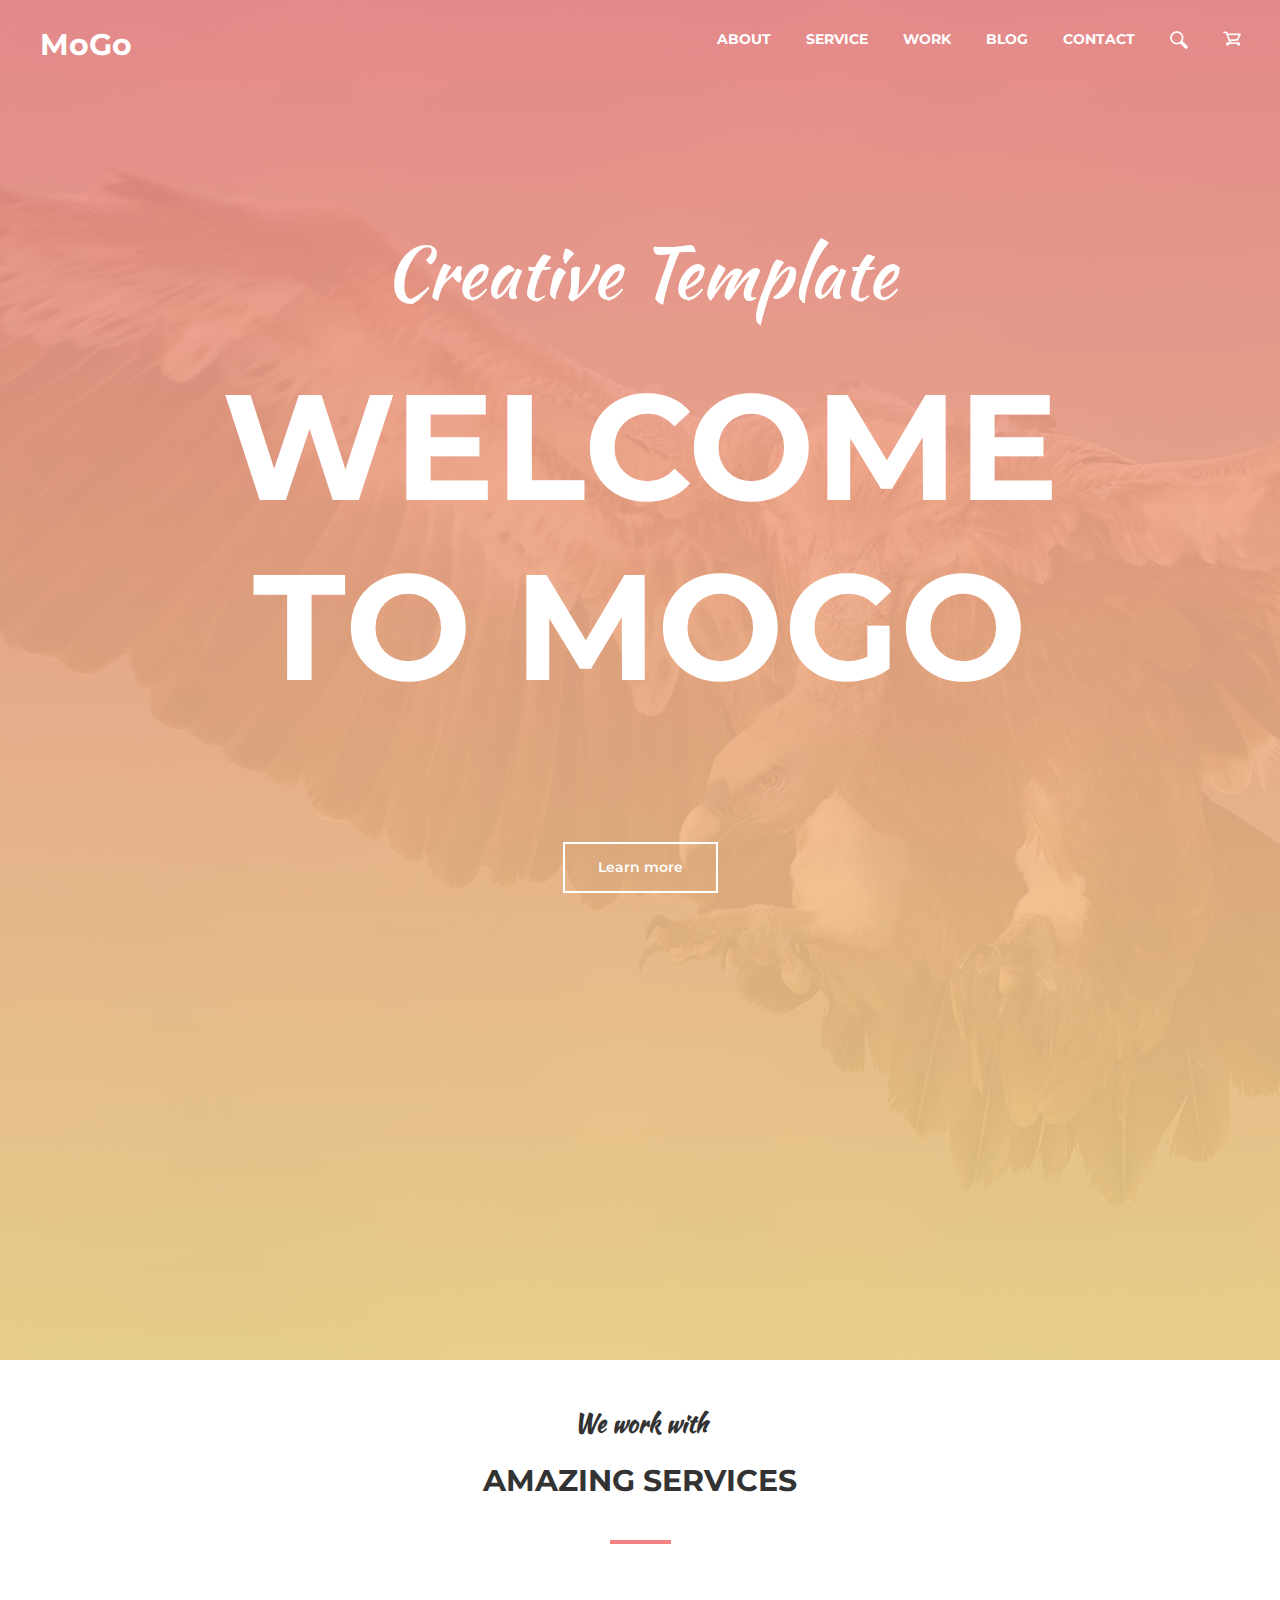
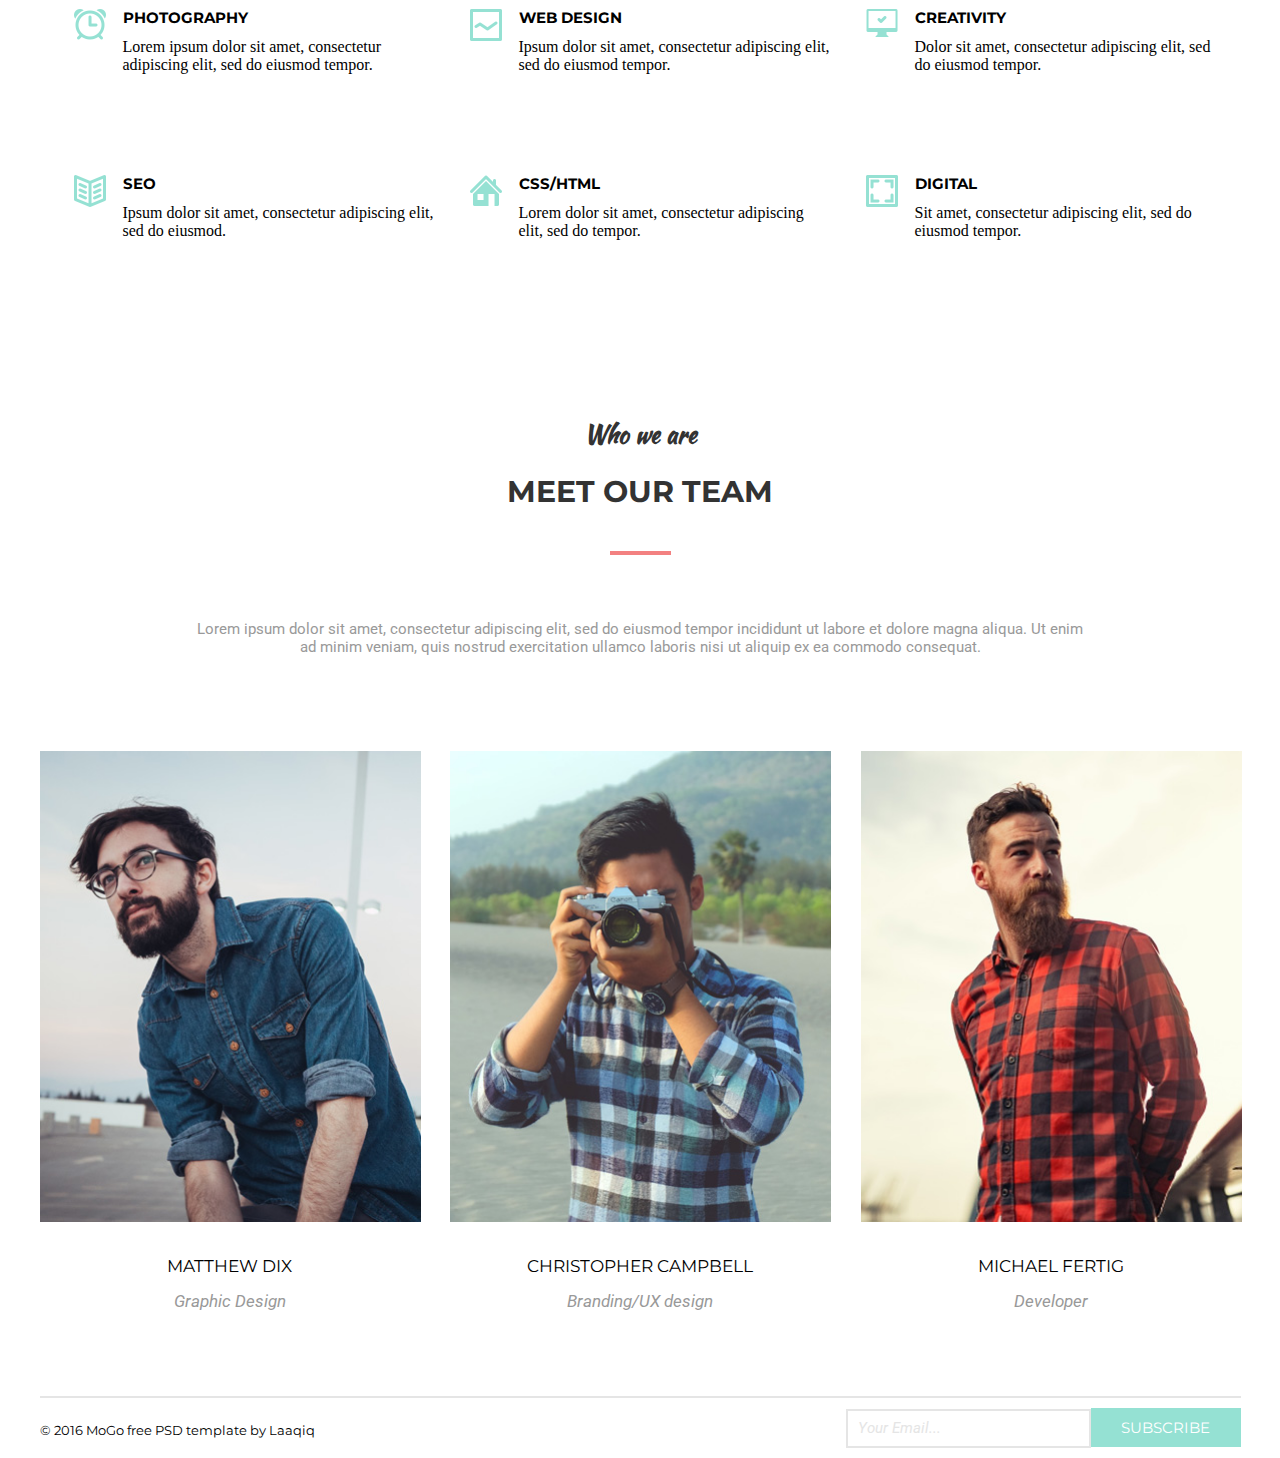
==== commit fdeaf271: "home work_10_v4" ====
--- a/modul-10/index.html
+++ b/modul-10/index.html
@@ -4,8 +4,9 @@
     <meta charset="UTF-8">
     <meta name="viewport" content="width=device-width, initial-scale=1.0">
     <title>Documet</title>
-    
-    <link rel="stylesheet" href="styles/fonts.css">
+    <link href="https://fonts.googleapis.com/css?family=Montserrat&display=swap" rel="stylesheet">
+    <link href="https://fonts.googleapis.com/css?family=Kaushan+Script&display=swap" rel="stylesheet">
+    <link href="https://fonts.googleapis.com/css?family=Roboto&display=swap" rel="stylesheet">
      <link rel="stylesheet" href="styles/normalize.css">
      <link rel="stylesheet" href="styles/styles.css">
 </head>
--- a/modul-10/styles/styles.css
+++ b/modul-10/styles/styles.css
@@ -22,7 +22,7 @@
 }
 
 .header__logo {
-    font-family: 'Montserrat';
+    font-family: 'Montserrat', sans-serif;
     align-self: start;
     color: #fff;
     font-size: 30px;
@@ -58,7 +58,7 @@
     text-transform: uppercase;
     text-decoration: none;
     transition: 0.2s;
-    font-family: 'Montserrat';
+    font-family: 'Montserrat', sans-serif;
 }
 
 .header__nav-link::after {
@@ -104,7 +104,7 @@
 
 .info-container__text {
     text-align: center;
-    font-family: 'Kaushan Script';
+    font-family: 'Kaushan Script', cursive;
     font-size: 72px;
     line-height: 1.2;
     margin: 0 auto 42px;
@@ -120,7 +120,7 @@
     color: #ffffff;
     text-transform: uppercase;
     line-height: 1.2;
-    font-family: 'Montserrat';
+    font-family: 'Montserrat', sans-serif;
 }
 
 .info-container__button-wrap {
@@ -136,7 +136,7 @@
     font-weight: 600;
     line-height: 1.2;
     color: #fff;
-    font-family: 'Montserrat';
+    font-family: 'Montserrat', sans-serif;
 }
 
 
@@ -149,7 +149,7 @@
 padding: 0px;
 margin-bottom: 24px;
 color: #333333;
-font-family: 'Kaushan Script';
+font-family: 'Kaushan Script', cursive;
 font-size: 24px;
 line-height: 1.2;
 text-align: center;
@@ -164,7 +164,7 @@
 line-height: 1.2;
 text-align: center;
 text-transform: uppercase;
-font-family: 'Montserrat';
+font-family: 'Montserrat', sans-serif;
 }
 
 .h2::after {
@@ -178,7 +178,7 @@
 
 .text {
 color: #999999;
-font-family: 'Roboto';
+font-family: 'Roboto', sans-serif;
 font-size: 15px;
 line-height: 1.2;
 text-align: center;
@@ -196,7 +196,7 @@
 padding: 0px;
 align-items: center;
 list-style: none; 
-margin-bottom: 95px;
+padding-bottom: 95px;
 }
 
 
@@ -297,12 +297,11 @@
     text-transform: uppercase;
     font-size: 15px;
     margin-bottom: 12px;
-    font-family: 'Montserrat';
+    font-family: 'Montserrat', sans-serif;
 }
 
 .our-team__menu-inf {
-    height: 32px;
-    padding-left: 21px;
+    margin: 0px;
 }
 
 
@@ -314,7 +313,7 @@
 
 .inf {
     margin: 0px;
-    font-family: 'Roboto';
+    font-family: 'Roboto', sans-serif;
 }
 
 
@@ -386,6 +385,7 @@
 
 .overlay-icon {
     display: inline-block;
+    text-align: center;
     width: 57px;
     height: 57px;
     background-color: #fce38a;
@@ -410,6 +410,9 @@
     fill: #fff;
 }
 
+.overlay-icon:hover.team__networks-icon {
+fill:#fff;
+}
 
 
 .card :hover  {
@@ -428,7 +431,7 @@
     margin-top: 31px;
     text-align: center;
     font-size: 17px;
-    font-family: 'Montserrat';
+    font-family: 'Montserrat', sans-serif;
     text-transform: uppercase;
     margin-bottom: 15px;
 }
@@ -439,7 +442,7 @@
     margin: 0px;
     font-style: italic;
     font-size: 17px;
-    font-family: 'Roboto';
+    font-family: 'Roboto', sans-serif;
     text-align: center;
     color: #999999;
 }
@@ -479,7 +482,7 @@
 }
 
 .footer_text {
-    font-family: 'Montserrat'; 
+font-family: 'Montserrat', sans-serif; 
 font-size: 13px; 
 margin: 0px;
 margin-top: 25px;
@@ -492,7 +495,7 @@
 border:2px solid #e5e5e5 ;
 font-size: 15px;
 color: #e5e5e5;
-font-family: 'Roboto';
+font-family: 'Roboto', sans-serif;
 font-style: italic;
 }
 
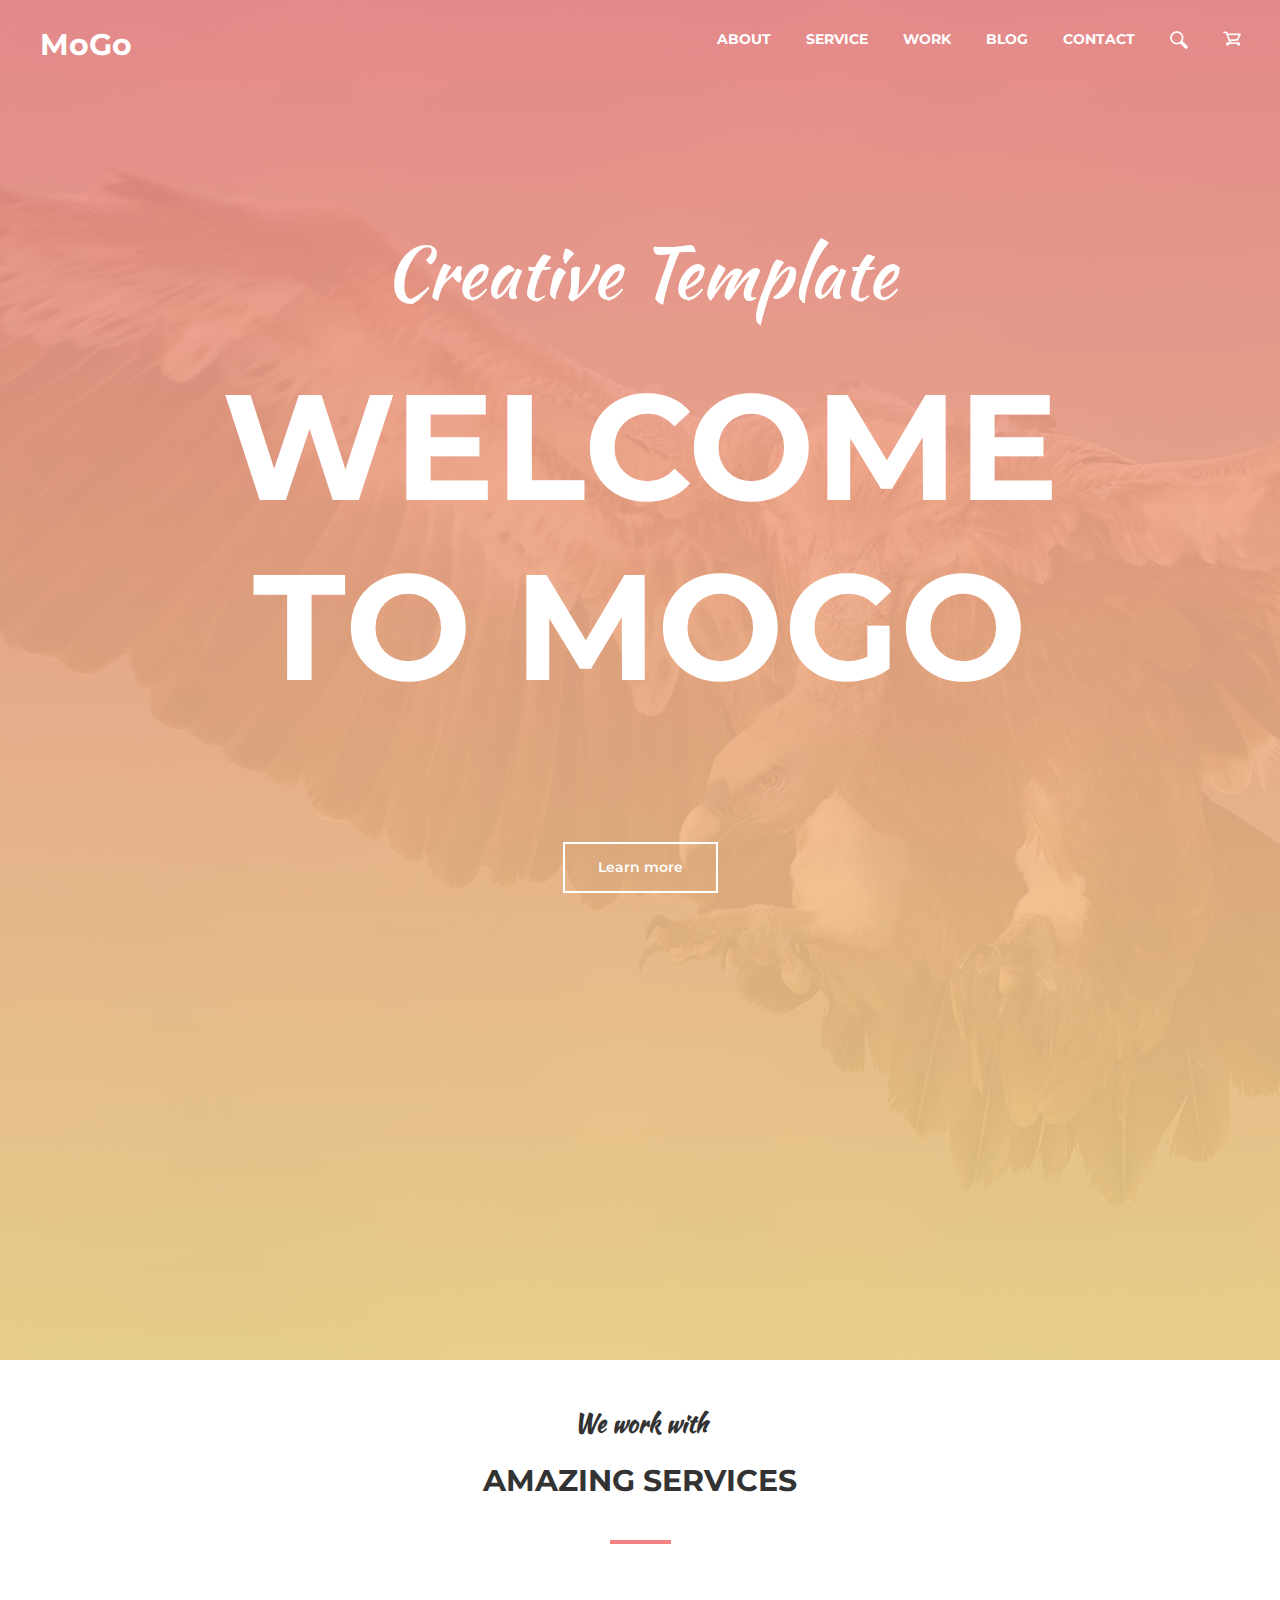
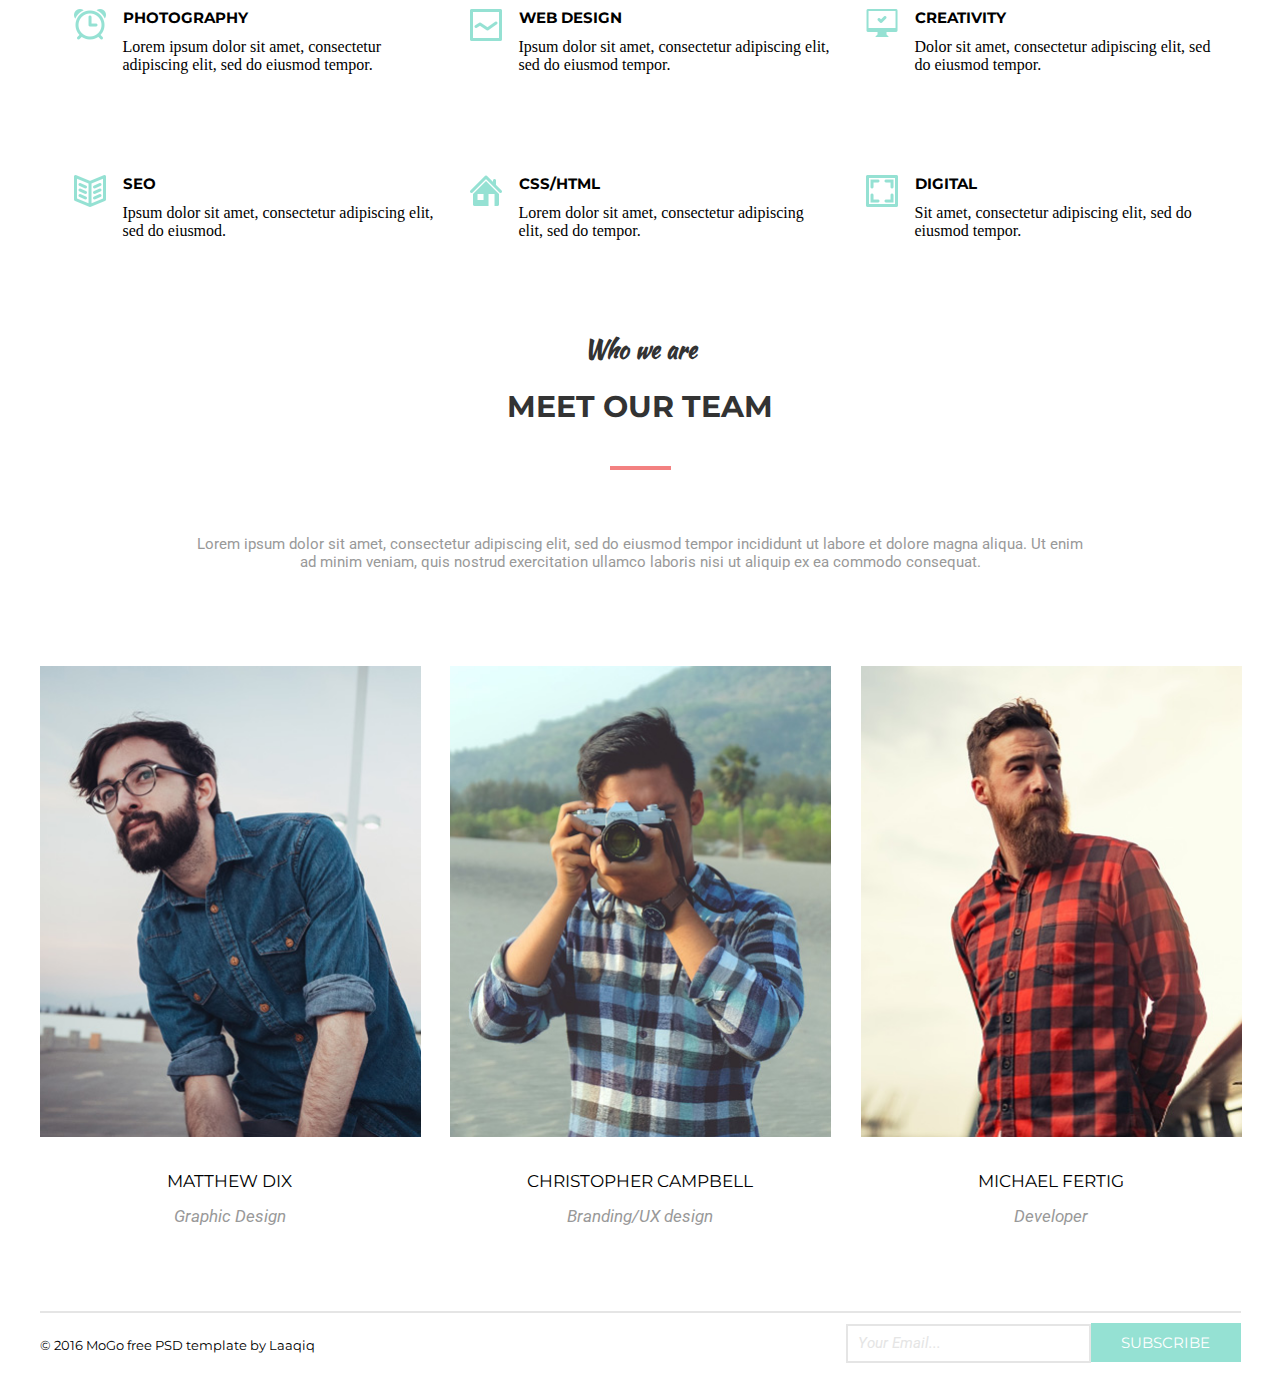
==== commit ea0efa6c: "home work_10_v5" ====
--- a/modul-10/index.html
+++ b/modul-10/index.html
@@ -67,70 +67,70 @@
                 </div>
             </section>
 
-    <section class="our-team">
+    <section class="service">
         <div class="container">
-                        <h2 class="our-team__heading">
+                        <h2 class="service__heading">
                         <span class="sub-title">We work with</span>
                         <span class="h2">amazing services</span>
                         </h2>
 
-                    <ul class="our-team__menu">
-                        <li class="our-team__menu-items">
+                    <ul class="service__menu">
+                        <li class="service__menu-items">
                             <article class="service__item services__icon--clock">
-                                <h2 class="our-team__menu-heading">
+                                <h2 class="service__menu-heading">
                                     photography
                                 </h2>
-                                <p class="our-team__menu-inf">
+                                <p class="service__menu-inf">
                                     Lorem ipsum dolor sit amet, consectetur adipiscing elit, sed do eiusmod tempor.
                                 </p>
                             </article>
                         </li>
-                        <li class="our-team__menu-items">
+                        <li class="service__menu-items">
                             <article class="service__item services__icon--graphic">
-                                <h2 class="our-team__menu-heading">
+                                <h2 class="service__menu-heading">
                                     web design
                                 </h2>
-                                <p class="our-team__menu-inf">
+                                <p class="service__menu-inf">
                                     Ipsum dolor sit amet, consectetur adipiscing elit, sed do eiusmod tempor.
                                 </p>
                             </article>
                         </li>
-                        <li class="our-team__menu-items">
+                        <li class="service__menu-items">
                             <article class="service__item services__icon--monitor">
-                                <h2 class="our-team__menu-heading">
+                                <h2 class="service__menu-heading">
                                     creativity
                                 </h2>
-                                <p class="our-team__menu-inf">
+                                <p class="service__menu-inf">
                                     Dolor sit amet, consectetur adipiscing elit, sed do eiusmod tempor.
                                 </p>
                             </article>
                         </li>
-                        <li class="our-team__menu-items">
+                        <li class="service__menu-items">
                             <article class="service__item services__icon--book">
-                                <h2 class="our-team__menu-heading">
+                                <h2 class="service__menu-heading">
                                     seo
                                 </h2>
-                                <p class="our-team__menu-inf">
+                                <p class="service__menu-inf">
                                     Ipsum dolor sit amet, consectetur adipiscing elit, sed do eiusmod.
                                 </p>
                             </article>
                         </li>
-                        <li class="our-team__menu-items">
+                        <li class="service__menu-items">
                             <article class="service__item services__icon--home">
-                                <h2 class="our-team__menu-heading">
+                                <h2 class="service__menu-heading">
                                     css/html
                                 </h2>
-                                <p class="our-team__menu-inf">
+                                <p class="service__menu-inf">
                                     Lorem dolor sit amet, consectetur adipiscing elit, sed do tempor.
                                 </p>
                             </article>
                         </li>
-                        <li class="our-team__menu-items">
+                        <li class="service__menu-items">
                             <article class="service__item services__icon--square">
-                                <h2 class="our-team__menu-heading">
+                                <h2 class="service__menu-heading">
                                     digital
                                 </h2>
-                                <p class="our-team__menu-inf">
+                                <p class="service__menu-inf">
                                     Sit amet, consectetur adipiscing elit, sed do eiusmod tempor.
                                 </p>
                             </article>
@@ -155,28 +155,28 @@
                                     <div class="overlay">
                                         <ul class="our-team__card-list">
                                             <li class="our-team__card-item">
-                                                 <a class="overlay-icon" href="">
+                                                 <a class="overlay-link" href="">
                                                     <svg class="team__networks-icon">
                                                         <use href="img/sprite.svg#icon-facebook"></use>
                                                     </svg>
                                                  </a>
                                             </li>
                                             <li class="our-team__card-item">
-                                                <a class="overlay-icon" href="">
+                                                <a class="overlay-link" href="">
                                                     <svg class="team__networks-icon">
                                                         <use href="img/sprite.svg#icon-instagram"></use>
                                                     </svg>
                                                  </a>
                                             </li>
                                             <li class="our-team__card-item">
-                                                <a class="overlay-icon" href="">
+                                                <a class="overlay-link" href="">
                                                     <svg class="team__networks-icon">
                                                         <use href="img/sprite.svg#icon-pinteresr"></use>
                                                     </svg>
                                                  </a> 
                                             </li>
                                             <li class="our-team__card-item">
-                                                <a class="overlay-icon" href="">
+                                                <a class="overlay-link" href="">
                                                     <svg class="team__networks-icon">
                                                         <use href="img/sprite.svg#icon-twitter"></use>
                                                     </svg>
@@ -196,28 +196,28 @@
                                     <div class="overlay">
                                         <ul class="our-team__card-list">
                                             <li class="our-team__card-item">
-                                                 <a class="overlay-icon" href="">
+                                                 <a class="overlay-link" href="">
                                                     <svg class="team__networks-icon">
                                                         <use href="img/sprite.svg#icon-facebook"></use>
                                                     </svg>
                                                  </a>
                                             </li>
                                             <li class="our-team__card-item">
-                                                <a class="overlay-icon" href="">
+                                                <a class="overlay-link" href="">
                                                     <svg class="team__networks-icon">
                                                         <use href="img/sprite.svg#icon-instagram"></use>
                                                     </svg>
                                                  </a>
                                             </li>
                                             <li class="our-team__card-item">
-                                                <a class="overlay-icon" href="">
+                                                <a class="overlay-link" href="">
                                                     <svg class="team__networks-icon">
                                                         <use href="img/sprite.svg#icon-pinteresr"></use>
                                                     </svg>
                                                  </a> 
                                             </li>
                                             <li class="our-team__card-item">
-                                                <a class="overlay-icon" href="">
+                                                <a class="overlay-link" href="">
                                                     <svg class="team__networks-icon">
                                                         <use href="img/sprite.svg#icon-twitter"></use>
                                                     </svg>
@@ -237,28 +237,28 @@
                                     <div class="overlay">
                                         <ul class="our-team__card-list">
                                             <li class="our-team__card-item">
-                                                 <a class="overlay-icon" href="">
+                                                 <a class="overlay-link" href="">
                                                     <svg class="team__networks-icon">
                                                         <use href="img/sprite.svg#icon-facebook"></use>
                                                     </svg>
                                                  </a>
                                             </li>
                                             <li class="our-team__card-item">
-                                                <a class="overlay-icon" href="">
+                                                <a class="overlay-link" href="">
                                                     <svg class="team__networks-icon">
                                                         <use href="img/sprite.svg#icon-instagram"></use>
                                                     </svg>
                                                  </a>
                                             </li>
                                             <li class="our-team__card-item">
-                                                <a class="overlay-icon" href="">
+                                                <a class="overlay-link" href="">
                                                     <svg class="team__networks-icon">
                                                         <use href="img/sprite.svg#icon-pinteresr"></use>
                                                     </svg>
                                                  </a> 
                                             </li>
                                             <li class="our-team__card-item">
-                                                <a class="overlay-icon" href="">
+                                                <a class="overlay-link" href="">
                                                     <svg class="team__networks-icon">
                                                         <use href="img/sprite.svg#icon-twitter"></use>
                                                     </svg>
--- a/modul-10/styles/styles.css
+++ b/modul-10/styles/styles.css
@@ -140,7 +140,10 @@
 }
 
 
-
+.service {
+    margin: 0px;
+    padding: 0px;
+}
 
 
 .sub-title {
@@ -188,7 +191,7 @@
 }
 
 
-.our-team__menu {
+.service__menu {
 display: flex;
 flex-wrap: wrap;
 justify-content: space-evenly;
@@ -201,13 +204,13 @@
 
 
 
-.our-team__menu-items {
+.service__menu-items {
     width: 383px;
     display: flex;
     margin-bottom: 100px;
 }
 
-.our-team__menu :nth-child(n+4) {
+.service__menu :nth-child(n+4) {
     margin-bottom: 0px;
 }
 
@@ -292,7 +295,7 @@
 
 
 
-.our-team__menu-heading {
+.service__menu-heading {
     margin: 0px;
     text-transform: uppercase;
     font-size: 15px;
@@ -300,7 +303,7 @@
     font-family: 'Montserrat', sans-serif;
 }
 
-.our-team__menu-inf {
+.service__menu-inf {
     margin: 0px;
 }
 
@@ -319,10 +322,16 @@
 
 
 
+.service__heading{
+    margin: 0px;
+    margin-bottom: 65px;
+    text-align: center;
+}
+
 .our-team__heading {
     margin: 0px;
     margin-bottom: 65px;
-    text-align: center;
+    text-align: center; 
 }
 
 .our-team {
@@ -383,20 +392,22 @@
 }
 
 
-.overlay-icon {
+.overlay-link {
     display: inline-block;
     text-align: center;
     width: 57px;
     height: 57px;
     background-color: #fce38a;
     margin-right: 1px;
+    justify-content: center;
+    margin: auto;
 }
 
 .overlay :last-child {
     margin-right: 0px;
 }
 
-.overlay-icon:hover {
+.overlay-link:hover {
     background-color: #f38181;
 }
 .team__networks-icon {
@@ -410,7 +421,7 @@
     fill: #fff;
 }
 
-.overlay-icon:hover.team__networks-icon {
+.overlay-link:hover.team__networks-icon {
 fill:#fff;
 }
 
